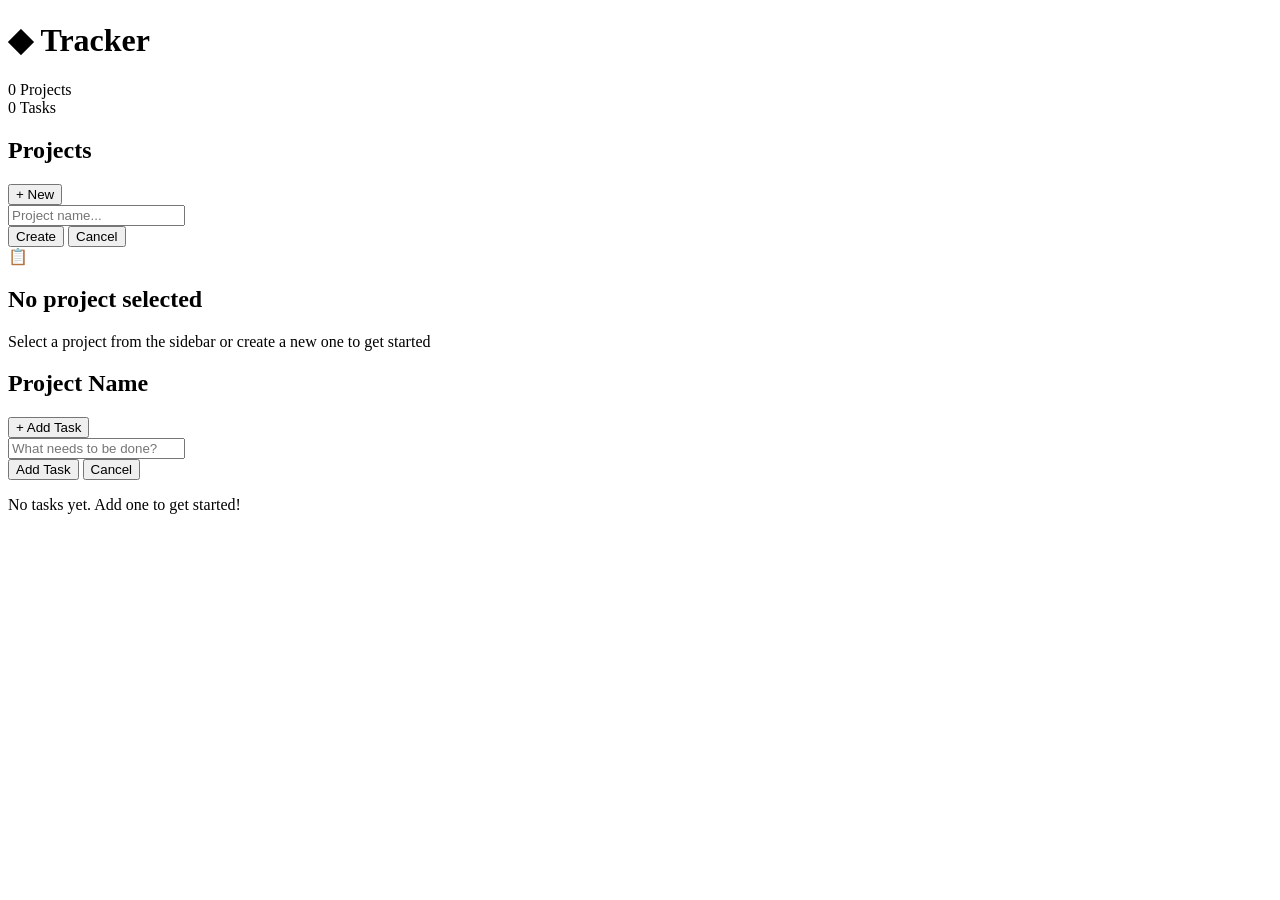
==== frontend/templates/index.html @ ee242ffd "added main css and html" ====
<!DOCTYPE html>
<html lang="en">
<head>
    <meta charset="UTF-8">
    <meta name="viewport" content="width=device-width, initial-scale=1.0">
    <title>Project Tracker</title>
    <link rel="stylesheet" href="/static/css/styles.css">
</head>
<body>
    <div class="container">
        <!-- Header -->
        <header class="header">
            <div class="header-content">
                <h1 class="logo">
                    <span class="logo-icon">◆</span>
                    <span class="logo-text">Tracker</span>
                </h1>
                <div class="header-stats">
                    <div class="stat">
                        <span class="stat-number" id="total-projects">0</span>
                        <span class="stat-label">Projects</span>
                    </div>
                    <div class="stat">
                        <span class="stat-number" id="total-tasks">0</span>
                        <span class="stat-label">Tasks</span>
                    </div>
                </div>
            </div>
        </header>

        <!-- Main Content -->
        <main class="main">
            <!-- Sidebar: Project List -->
            <aside class="sidebar">
                <div class="sidebar-header">
                    <h2 class="sidebar-title">Projects</h2>
                    <button class="btn btn-add" id="add-project-btn">
                        <span class="btn-icon">+</span>
                        New
                    </button>
                </div>

                <!-- New Project Form (Initially Hidden) -->
                <div class="new-project-form hidden" id="new-project-form">
                    <input 
                        type="text" 
                        class="input" 
                        id="new-project-input" 
                        placeholder="Project name..."
                        autocomplete="off"
                    >
                    <div class="form-actions">
                        <button class="btn btn-primary btn-sm" id="save-project-btn">Create</button>
                        <button class="btn btn-ghost btn-sm" id="cancel-project-btn">Cancel</button>
                    </div>
                </div>

                <!-- Projects List -->
                <div class="projects-list" id="projects-list">
                    <!-- Projects will be inserted here by JS -->
                </div>
            </aside>

            <!-- Content Area: Task List -->
            <section class="content">
                <!-- Empty State -->
                <div class="empty-state" id="empty-state">
                    <div class="empty-icon">📋</div>
                    <h2 class="empty-title">No project selected</h2>
                    <p class="empty-text">Select a project from the sidebar or create a new one to get started</p>
                </div>

                <!-- Project View (Initially Hidden) -->
                <div class="project-view hidden" id="project-view">
                    <div class="project-header">
                        <h2 class="project-title" id="current-project-title">Project Name</h2>
                        <button class="btn btn-add" id="add-task-btn">
                            <span class="btn-icon">+</span>
                            Add Task
                        </button>
                    </div>

                    <!-- New Task Form (Initially Hidden) -->
                    <div class="new-task-form hidden" id="new-task-form">
                        <input 
                            type="text" 
                            class="input" 
                            id="new-task-input" 
                            placeholder="What needs to be done?"
                            autocomplete="off"
                        >
                        <div class="form-actions">
                            <button class="btn btn-primary btn-sm" id="save-task-btn">Add Task</button>
                            <button class="btn btn-ghost btn-sm" id="cancel-task-btn">Cancel</button>
                        </div>
                    </div>

                    <!-- Tasks List -->
                    <div class="tasks-list" id="tasks-list">
                        <!-- Tasks will be inserted here by JS -->
                    </div>

                    <!-- Tasks Empty State -->
                    <div class="tasks-empty hidden" id="tasks-empty">
                        <p class="tasks-empty-text">No tasks yet. Add one to get started!</p>
                    </div>
                </div>
            </section>
        </main>
    </div>

    <script src="/static/js/script.js"></script>
</body>
</html>
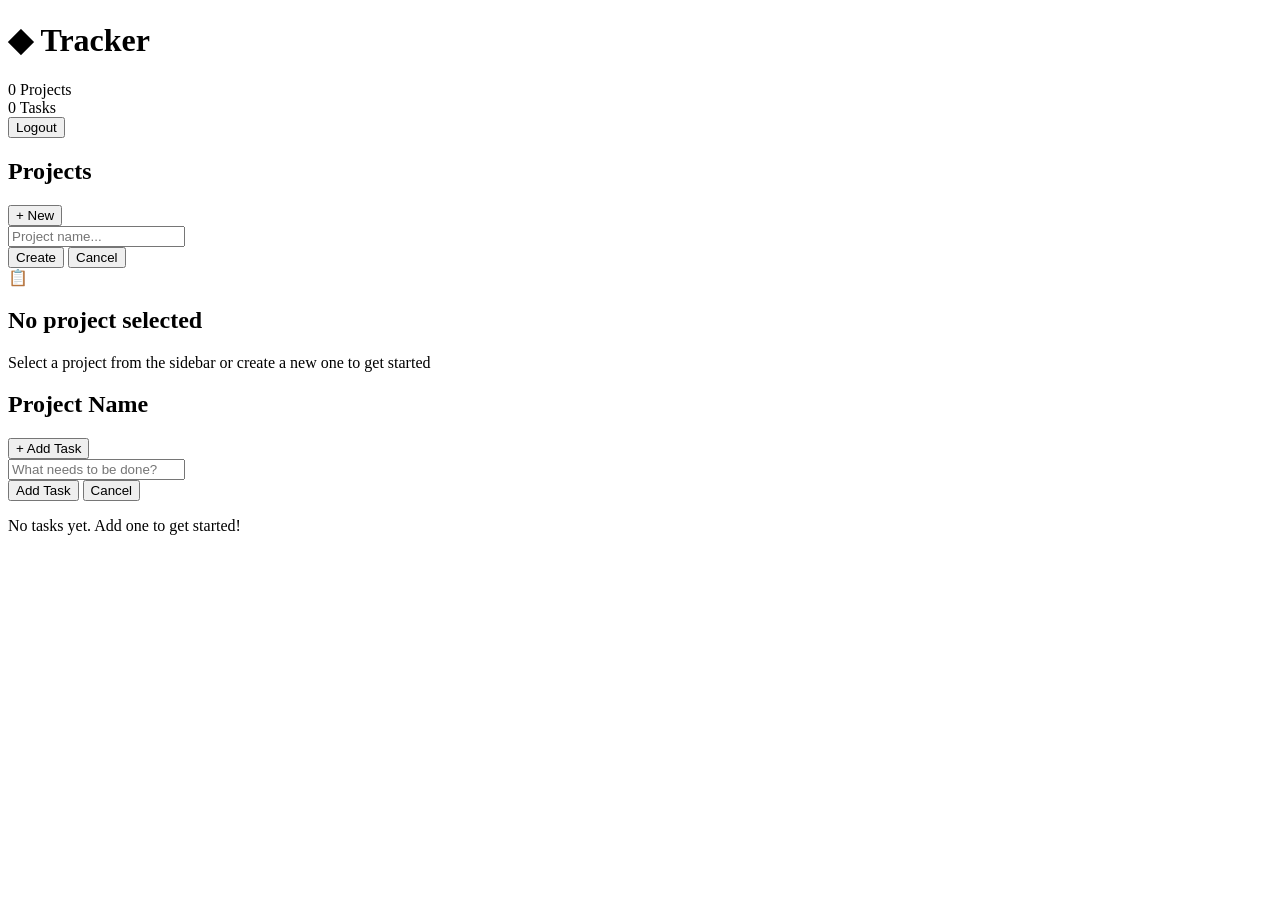
==== commit 3848abaa: "added logout button" ====
--- a/frontend/templates/index.html
+++ b/frontend/templates/index.html
@@ -23,6 +23,9 @@
                     <div class="stat">
                         <span class="stat-number" id="total-tasks">0</span>
                         <span class="stat-label">Tasks</span>
+                    </div>
+                    <div class="logout">
+                        <button class="btn btn-ghost" id="logout-btn">Logout</button>
                     </div>
                 </div>
             </div>
@@ -109,6 +112,11 @@
         </main>
     </div>
 
-    <script src="/static/js/script.js"></script>
+    <script type="module" src="/static/js/script.js" defer></script>
+    <script type="module" src="/static/js/api.js" defer></script>
+    <script type="module" src="/static/js/components.js" defer></script>
+    <script type="module" src="/static/js/forms.js" defer></script>
+    <script type="module" src="/static/js/delete.js" defer></script>
+    <script type="module" src="/static/js/auth.js" defer></script>
 </body>
 </html>
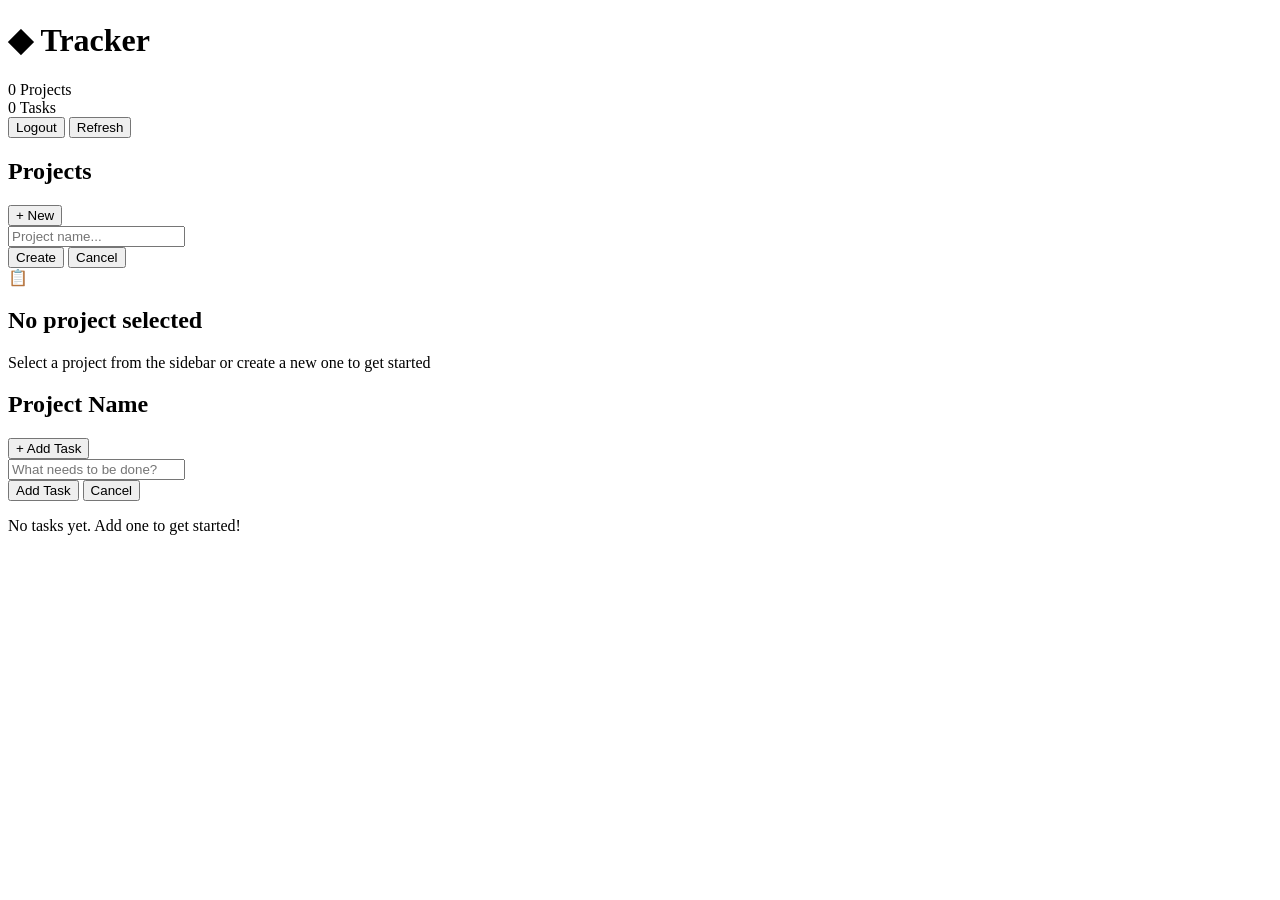
==== commit 7a309634: "added refresh button and logic, added updating thing, optimized the tasks and projects instead of re" ====
--- a/frontend/templates/index.html
+++ b/frontend/templates/index.html
@@ -26,6 +26,7 @@
                     </div>
                     <div class="logout">
                         <button class="btn btn-ghost" id="logout-btn">Logout</button>
+                        <button class="btn btn-ghost" id="refresh-btn">Refresh</button>
                     </div>
                 </div>
             </div>
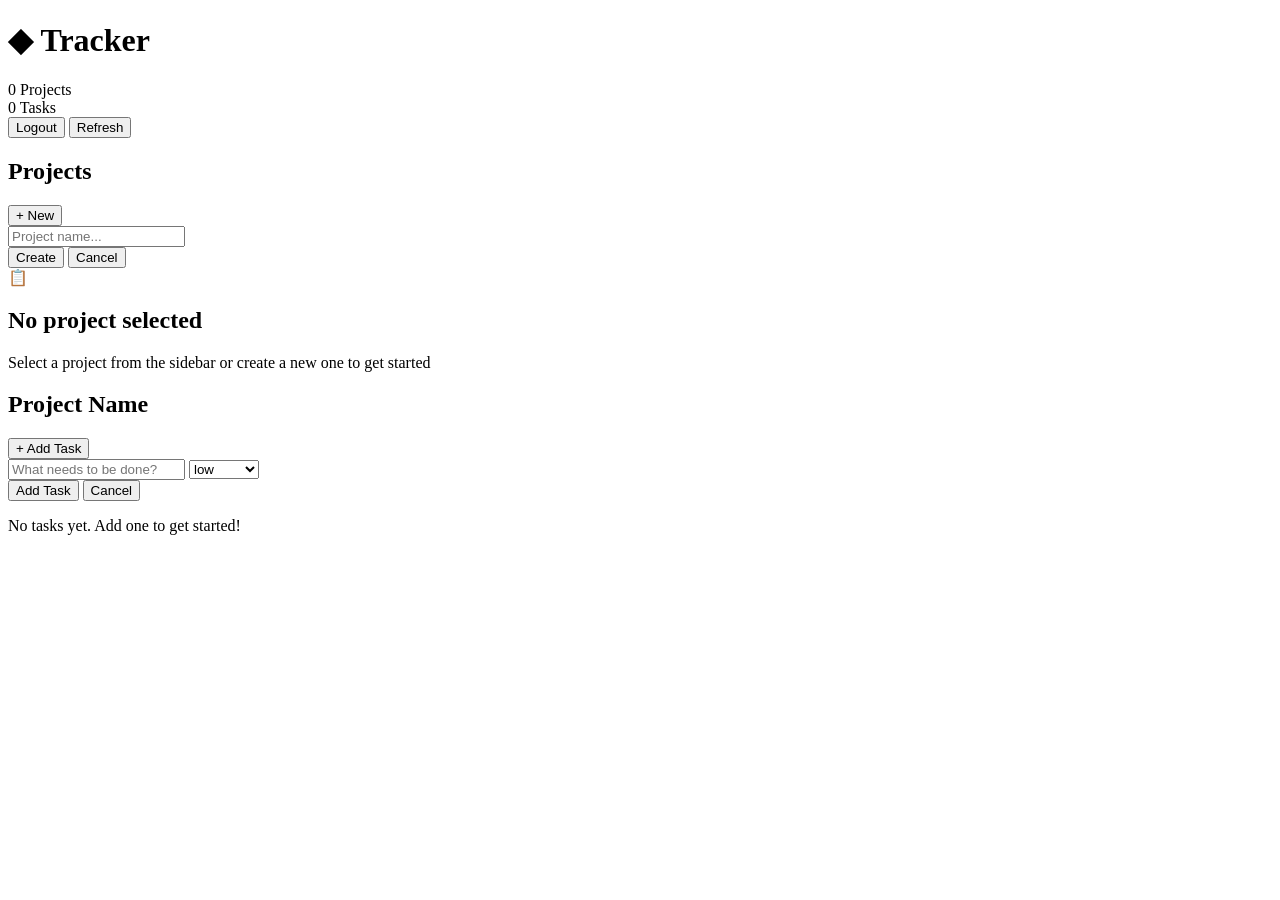
==== commit 8ed93788: "added priority in frontend and backend both" ====
--- a/frontend/templates/index.html
+++ b/frontend/templates/index.html
@@ -83,16 +83,25 @@
                             Add Task
                         </button>
                     </div>
-
+                    <div id="loading-screen" class="loading-screen hidden">
+                        <div class="spinner"></div>
+                    </div>
                     <!-- New Task Form (Initially Hidden) -->
                     <div class="new-task-form hidden" id="new-task-form">
-                        <input 
-                            type="text" 
-                            class="input" 
-                            id="new-task-input" 
-                            placeholder="What needs to be done?"
-                            autocomplete="off"
-                        >
+                        <div>
+                            <input 
+                                type="text" 
+                                class="input" 
+                                id="new-task-input" 
+                                placeholder="What needs to be done?"
+                                autocomplete="off"
+                            >
+                            <select class="input" id="task-priority">
+                                <option value="low">low</option>
+                                <option value="medium">medium</option>
+                                <option value="high">high</option>
+                            </select>
+                        </div>
                         <div class="form-actions">
                             <button class="btn btn-primary btn-sm" id="save-task-btn">Add Task</button>
                             <button class="btn btn-ghost btn-sm" id="cancel-task-btn">Cancel</button>
